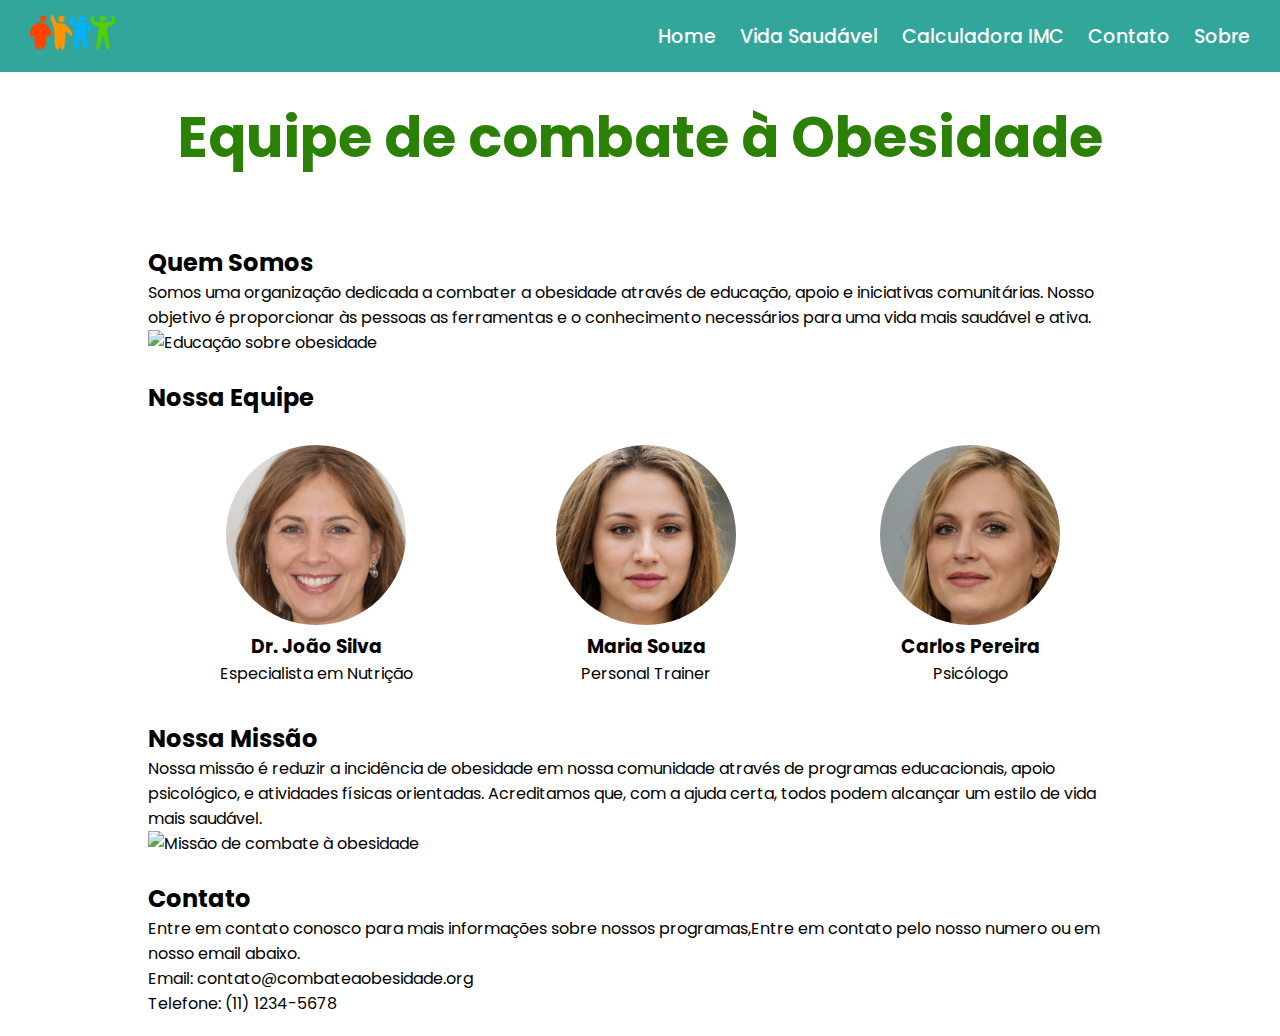
==== about.html @ 6d7c3fb7 "indent" ====
<!DOCTYPE html>
<html lang="pt-BR">

<head>
  <meta charset="UTF-8">
  <meta name="viewport" content="width=device-width, initial-scale=1.0">
  <title>Informações sobre Obesidade</title>
  <link rel="stylesheet" href="styles.css">
</head>

<body>
  <header class="header">
    <a href="#" class="logo">
      <img src="img/logo.png" alt="" height="35" width="85">
      <nav class="navbar">
        <a href="index.html">Home</a>
        <a href="vida_saudavel.html">Vida Saudável</a>
        <a href="calculadora.html">Calculadora IMC</a>
        <a href="contato.html">Contato</a>
        <a href="about.html" class="active">Sobre</a>
      </nav>
    </a>
  </header>
  <div class="spacer"></div>
  <h3 class="title">Equipe de combate à Obesidade</h3>

  <div class="container">
    <div class="main-content">
      <section id="quem-somos">
        <h2>Quem Somos</h2>
        <p>
          Somos uma organização dedicada a combater a obesidade através de educação, apoio e
          iniciativas comunitárias. Nosso objetivo é proporcionar às pessoas as ferramentas e
          o conhecimento necessários para uma vida mais saudável e ativa.
        </p>
        <img src="img/img1.jpg" alt="Educação sobre obesidade" style="width:400px;height:auto;">
      </section>
      <br>
      <section id="nossa-equipe">
        <h2>Nossa Equipe</h2>
        <div class="team">
          <div class="team-member">
            <img src="img/thispersondoesnotexist.jpeg" alt="Membro da equipe 1">
            <h3>Dr. João Silva</h3>
            <p>Especialista em Nutrição</p>
          </div>
          <div class="team-member">
            <img src="img/thispersondoesnotexist2.jpeg" alt="Membro da equipe 2">
            <h3>Maria Souza</h3>
            <p>Personal Trainer</p>
          </div>
          <div class="team-member">
            <img src="img/thispersondoesnotexist3.jpeg" alt="Membro da equipe 3">
            <h3>Carlos Pereira</h3>
            <p>Psicólogo</p>
          </div>
        </div>
      </section>
      <br>
      <section id="nossa-missao">
        <h2>Nossa Missão</h2>
        <p>
          Nossa missão é reduzir a incidência de obesidade em nossa comunidade através de programas
          educacionais, apoio psicológico, e atividades físicas orientadas. Acreditamos que, com a ajuda
          certa, todos podem alcançar um estilo de vida mais saudável.
        </p>
        <img src="img/img5.1.jpg" alt="Missão de combate à obesidade" style="width:400px;height:auto;">
      </section>
      <br>
      <section id="contato">
        <h2>Contato</h2>
        <p>
          Entre em contato conosco para mais informações sobre nossos programas,Entre em contato pelo nosso numero ou em
          nosso email abaixo.
        </p>
        <p>Email: contato@combateaobesidade.org</p>
        <p>Telefone: (11) 1234-5678</p>
      </section>
    </div>
  </div>

  <script src="script.js"></script>
</body>

</html>
---- styles.css ----
@import url("https://fonts.googleapis.com/css2?family=Poppins:wght@300;400;500;600;700;800;900&display=swap");

* {
  margin: 0;
  padding: 0;
  box-sizing: border-box;
  font-family: 'Poppins', sans-serif;
}

.title {
  padding: 25px;
  font-size: 3.5em;
  text-align: center;
  color: #2a8105;
}

body {
  background-color: #fff;
}


.header {
  position: fixed;
  top: 0;
  left: 0;
  width: 100%;
  padding: 15px 30px;
  display: flex;
  justify-content: space-between;
  align-items: center;
  z-index: 100;
  background: transparent;
  color: #333;
  margin-bottom: 20px;
  background-color: #32A69A;
}

.navbar a {
  position: relative;
  font-size: 19px;
  color: white;
  font-weight: 500;
  text-decoration: none;
  margin-left: 20px;
}

.navbar a::before {
  content: '';
  position: absolute;
  top: 100%;
  left: 0;
  width: 0;
  height: 2px;
  background: rgb(255, 255, 255);
  transition: .3s;
}

.navbar a:hover::before {
  width: 100%
}

.spacer {
  height: 70px;
}

.title-main {
  font-size: 3.5em;
  text-align: center;
  color: #8C0D2F5;
  font-weight: bold;
  padding: 10px 20px;
  ;
}

main {
  padding: 20px;
  margin-left: 12%;
  margin-right: 12%;
}

.info-section {
  display: flex;
  align-items: center;
  justify-content: space-between;
  margin-bottom: 50px;
}

.text-content {
  flex: 1;
  margin-right: 20px;

}

.text-content h3 {
  color: #2a8105;
  font-size: 1.5em;
}

.text-content p {
  font-size: 1.1em;

}

.carousel-container {
  flex: 1;
  max-width: 600px;
}

.carousel {
  position: relative;
  width: 100%;
  height: 300px;
  overflow: hidden;
  border-radius: 10px;
}

.carousel-inner {
  display: flex;
  transition: transform 0.5s ease;
}

.carousel-item {
  min-width: 100%;
  transition: opacity 0.5s ease;
}

.carousel-item img {
  width: 100%;
  height: 100%;
  object-fit: cover;
  display: block;
}

/* Estilo para o contêiner do carrossel */
.carousel-container {
  position: relative;
  /* Define o posicionamento relativo */
  flex: 1;
  max-width: 600px;
  margin: 50px auto 0;
  /* Adicionei margem superior de 50px e removi a margem inferior */
}

/* Estilo para os botões do carrossel */
/* Estilo para os botões do carrossel */
.carousel-buttons {
  position: absolute;
  /* Define o posicionamento absoluto */
  top: 50%;
  /* Coloca os botões no meio verticalmente */
  width: 100%;
  /* Ocupa toda a largura do contêiner */
  display: flex;
  justify-content: space-between;
  /* Distribui os botões à esquerda e à direita */
  transform: translateY(-50%);
  /* Ajusta a posição verticalmente */
}

.carousel-buttons button {
  font-size: 1.5em;
  background-color: rgba(0, 0, 0, 0);
  /* Cor de fundo com transparência */
  color: #fff;
  /* Cor do texto */
  border: none;
  border-radius: 5px;
  /* Borda arredondada */
  padding: 10px 20px;
  /* Espaçamento interno */
  cursor: pointer;
  transition: background-color 0.3s;
  /* Transição suave de cor de fundo */
  align-self: center;
  /* Alinha verticalmente o botão dentro do contêiner */
}

/* Estilo para quando o botão estiver sendo hover (passar o mouse por cima) */
.carousel-buttons button:hover {
  background-color: rgba(0, 0, 0, 0);
  /* Cor de fundo alterada */
}

.prev,
.next {
  cursor: pointer;
  width: 30px;
  height: 30px;
  color: white;
  font-weight: bold;
  font-size: 18px;
  border: none;
  border-radius: 50%;
  user-select: none;
  background-color: rgba(0, 0, 0, 0.5);
  margin: 0 10px;
}

.prev:hover,
.next:hover {
  background-color: rgba(0, 0, 0, 0.8);
}

/* Seção de paralaxe */
.parallax-section {
  display: flex;
  align-items: center;
  justify-content: space-between;
  margin-bottom: 20px;
  max-height: 200px;
}

.parallax-image-container {
  overflow: hidden;
  position: relative;
  height: 300px;
  max-width: 600px;
}

.parallax-image {
  position: absolute;
  width: 100%;
  height: auto;
  transition: transform 0.1s ease-out;
}

.text-section {
  margin-bottom: 50px;
}

.text-section p {
  font-size: 1.1em;
  color: #666;
  margin-bottom: 20px;
}

.container {
  width: 80%;
  margin: auto;
  overflow: hidden;
}

.main-content {
  padding: 20px;
  background: white;
  margin-top: 20px;
}

.team {
  display: flex;
  justify-content: space-around;
  margin-top: 20px;
}

.team-member {
  text-align: center;
  padding: 10px;
}

.team-member img {
  border-radius: 50%;
  width: 180px;
  height: 180px;
}
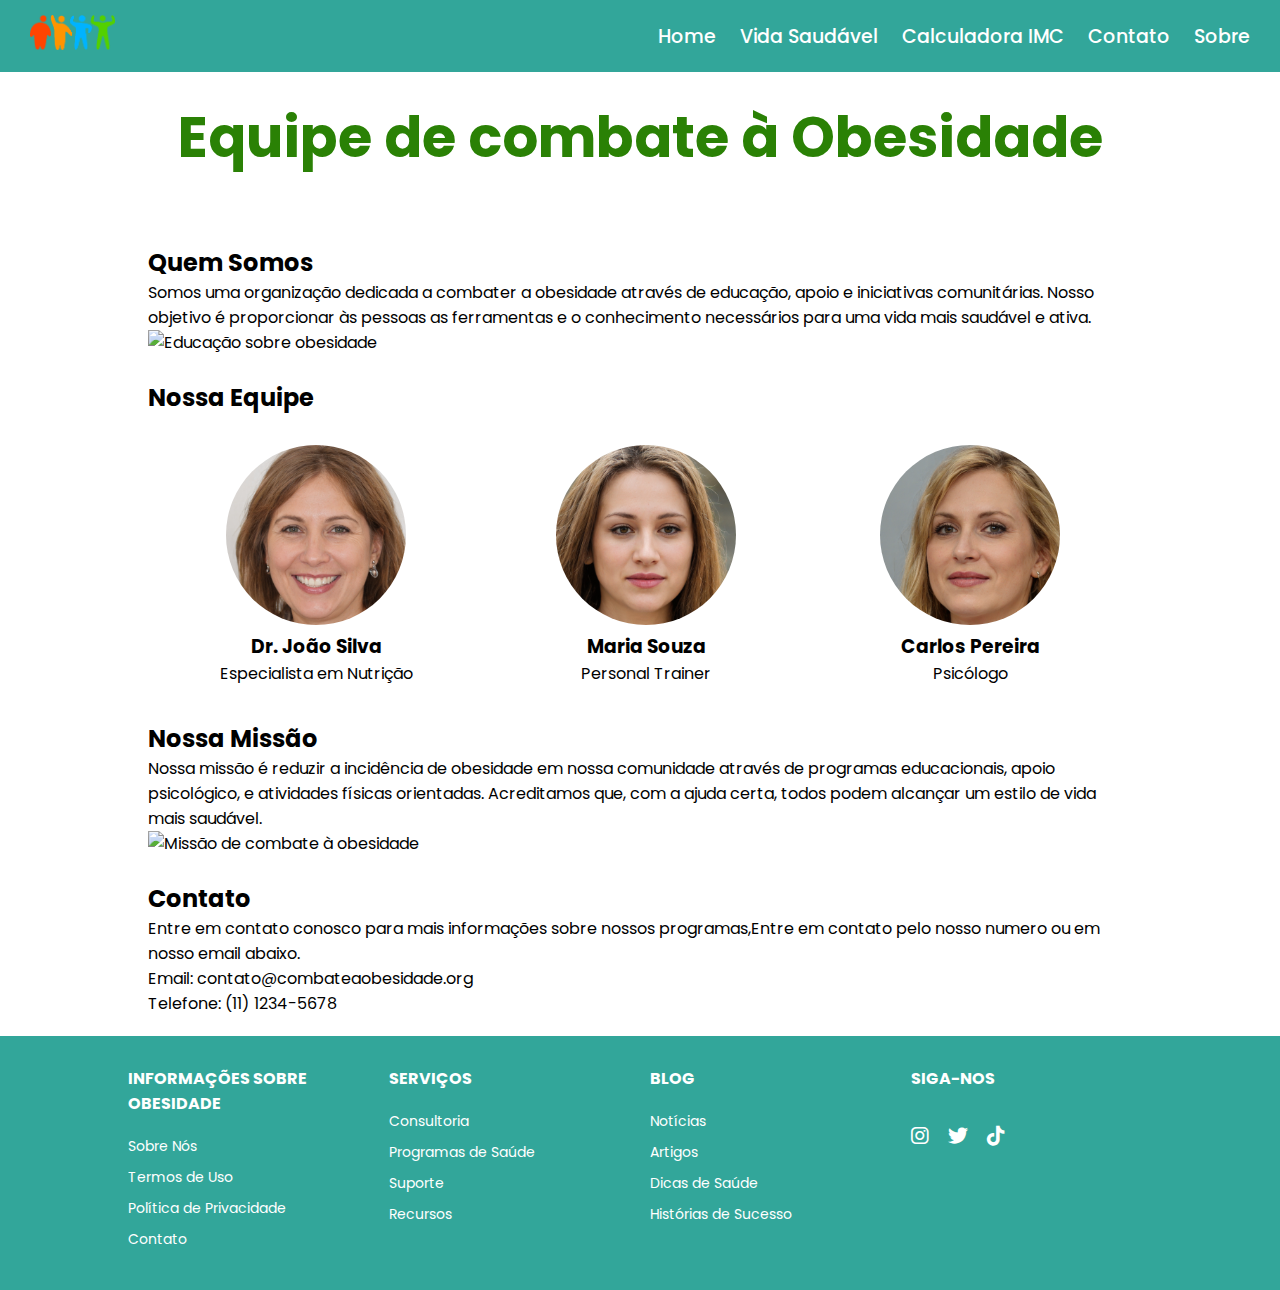
==== commit 323d7dfa: "footer finalizado" ====
--- a/about.html
+++ b/about.html
@@ -2,84 +2,124 @@
 <html lang="pt-BR">
 
 <head>
-  <meta charset="UTF-8">
-  <meta name="viewport" content="width=device-width, initial-scale=1.0">
-  <title>Informações sobre Obesidade</title>
-  <link rel="stylesheet" href="styles.css">
+    <meta charset="UTF-8">
+    <meta name="viewport" content="width=device-width, initial-scale=1.0">
+    <title>Informações sobre Obesidade</title>
+    <link rel="stylesheet" href="styles.css">
+    <link rel="stylesheet" href="https://cdnjs.cloudflare.com/ajax/libs/font-awesome/6.5.2/css/all.min.css">
 </head>
 
 <body>
-  <header class="header">
-    <a href="#" class="logo">
-      <img src="img/logo.png" alt="" height="35" width="85">
-      <nav class="navbar">
-        <a href="index.html">Home</a>
-        <a href="vida_saudavel.html">Vida Saudável</a>
-        <a href="calculadora.html">Calculadora IMC</a>
-        <a href="contato.html">Contato</a>
-        <a href="about.html" class="active">Sobre</a>
-      </nav>
-    </a>
-  </header>
-  <div class="spacer"></div>
-  <h3 class="title">Equipe de combate à Obesidade</h3>
+    <header class="header">
+        <a href="#" class="logo">
+            <img src="img/logo.png" alt="Logo" height="35" width="85">
+            <nav class="navbar">
+                <a href="index.html">Home</a>
+                <a href="vida_saudavel.html">Vida Saudável</a>
+                <a href="calculadora.html">Calculadora IMC</a>
+                <a href="contato.html">Contato</a>
+                <a href="about.html" class="active">Sobre</a>
+            </nav>
+        </a>
+    </header>
+    <div class="spacer"></div>
+    <h3 class="title">Equipe de combate à Obesidade</h3>
 
-  <div class="container">
-    <div class="main-content">
-      <section id="quem-somos">
-        <h2>Quem Somos</h2>
-        <p>
-          Somos uma organização dedicada a combater a obesidade através de educação, apoio e
-          iniciativas comunitárias. Nosso objetivo é proporcionar às pessoas as ferramentas e
-          o conhecimento necessários para uma vida mais saudável e ativa.
-        </p>
-        <img src="img/img1.jpg" alt="Educação sobre obesidade" style="width:400px;height:auto;">
-      </section>
-      <br>
-      <section id="nossa-equipe">
-        <h2>Nossa Equipe</h2>
-        <div class="team">
-          <div class="team-member">
-            <img src="img/thispersondoesnotexist.jpeg" alt="Membro da equipe 1">
-            <h3>Dr. João Silva</h3>
-            <p>Especialista em Nutrição</p>
-          </div>
-          <div class="team-member">
-            <img src="img/thispersondoesnotexist2.jpeg" alt="Membro da equipe 2">
-            <h3>Maria Souza</h3>
-            <p>Personal Trainer</p>
-          </div>
-          <div class="team-member">
-            <img src="img/thispersondoesnotexist3.jpeg" alt="Membro da equipe 3">
-            <h3>Carlos Pereira</h3>
-            <p>Psicólogo</p>
-          </div>
+    <div class="container">
+        <div class="main-content">
+            <section id="quem-somos">
+                <h2>Quem Somos</h2>
+                <p>
+                    Somos uma organização dedicada a combater a obesidade através de educação, apoio e
+                    iniciativas comunitárias. Nosso objetivo é proporcionar às pessoas as ferramentas e
+                    o conhecimento necessários para uma vida mais saudável e ativa.
+                </p>
+                <img src="img/img1.jpg" alt="Educação sobre obesidade" style="width:400px;height:auto;">
+            </section>
+            <br>
+            <section id="nossa-equipe">
+                <h2>Nossa Equipe</h2>
+                <div class="team">
+                    <div class="team-member">
+                        <img src="img/thispersondoesnotexist.jpeg" alt="Membro da equipe 1">
+                        <h3>Dr. João Silva</h3>
+                        <p>Especialista em Nutrição</p>
+                    </div>
+                    <div class="team-member">
+                        <img src="img/thispersondoesnotexist2.jpeg" alt="Membro da equipe 2">
+                        <h3>Maria Souza</h3>
+                        <p>Personal Trainer</p>
+                    </div>
+                    <div class="team-member">
+                        <img src="img/thispersondoesnotexist3.jpeg" alt="Membro da equipe 3">
+                        <h3>Carlos Pereira</h3>
+                        <p>Psicólogo</p>
+                    </div>
+                </div>
+            </section>
+            <br>
+            <section id="nossa-missao">
+                <h2>Nossa Missão</h2>
+                <p>
+                    Nossa missão é reduzir a incidência de obesidade em nossa comunidade através de programas
+                    educacionais, apoio psicológico, e atividades físicas orientadas. Acreditamos que, com a ajuda
+                    certa, todos podem alcançar um estilo de vida mais saudável.
+                </p>
+                <img src="img/img5.1.jpg" alt="Missão de combate à obesidade" style="width:400px;height:auto;">
+            </section>
+            <br>
+            <section id="contato">
+                <h2>Contato</h2>
+                <p>
+                    Entre em contato conosco para mais informações sobre nossos programas,Entre em contato pelo nosso numero ou em
+                    nosso email abaixo.
+                </p>
+                <p>Email: contato@combateaobesidade.org</p>
+                <p>Telefone: (11) 1234-5678</p>
+            </section>
         </div>
-      </section>
-      <br>
-      <section id="nossa-missao">
-        <h2>Nossa Missão</h2>
-        <p>
-          Nossa missão é reduzir a incidência de obesidade em nossa comunidade através de programas
-          educacionais, apoio psicológico, e atividades físicas orientadas. Acreditamos que, com a ajuda
-          certa, todos podem alcançar um estilo de vida mais saudável.
-        </p>
-        <img src="img/img5.1.jpg" alt="Missão de combate à obesidade" style="width:400px;height:auto;">
-      </section>
-      <br>
-      <section id="contato">
-        <h2>Contato</h2>
-        <p>
-          Entre em contato conosco para mais informações sobre nossos programas,Entre em contato pelo nosso numero ou em
-          nosso email abaixo.
-        </p>
-        <p>Email: contato@combateaobesidade.org</p>
-        <p>Telefone: (11) 1234-5678</p>
-      </section>
     </div>
-  </div>
+    <footer class="footer">
+        <div class="container">
+            <div>
+                <h5 class="footer-title">Informações sobre Obesidade</h5>
+                <ul class="footer-links">
+                    <li><a href="about.html">Sobre Nós</a></li>
+                    <li><a href="terms.html">Termos de Uso</a></li>
+                    <li><a href="privacy.html">Política de Privacidade</a></li>
+                    <li><a href="contact.html">Contato</a></li>
+                </ul>
+            </div>
+            <div>
+                <h5 class="footer-title">Serviços</h5>
+                <ul class="footer-links">
+                    <li><a href="services.html">Consultoria</a></li>
+                    <li><a href="programs.html">Programas de Saúde</a></li>
+                    <li><a href="support.html">Suporte</a></li>
+                    <li><a href="resources.html">Recursos</a></li>
+                </ul>
+            </div>
+            <div>
+                <h5 class="footer-title">Blog</h5>
+                <ul class="footer-links">
+                    <li><a href="news.html">Notícias</a></li>
+                    <li><a href="articles.html">Artigos</a></li>
+                    <li><a href="tips.html">Dicas de Saúde</a></li>
+                    <li><a href="stories.html">Histórias de Sucesso</a></li>
+                </ul>
+            </div>
+            <div>
+                <h5 class="footer-title">Siga-nos</h5>
+                <div class="social-icons">
+                  <a href="https://www.instagram.com"><i class="fab fa-instagram"></i></a>
+                  <a href="https://x.com"><i class="fab fa-twitter"></i></a>
+                  <a href="https://tiktok.com"><i class="fab fa-tiktok"></i></a>
+                </div>
+            </div>
+        </div>
+    </footer>
 
-  <script src="script.js"></script>
+    <script src="script.js"></script>
 </body>
 
-</html>+</html>
--- a/styles.css
+++ b/styles.css
@@ -7,6 +7,13 @@
   font-family: 'Poppins', sans-serif;
 }
 
+body {
+  display: flex;
+  flex-direction: column;
+  min-height: 100vh;
+  background-color: #fff;
+}
+
 .title {
   padding: 25px;
   font-size: 3.5em;
@@ -14,11 +21,6 @@
   color: #2a8105;
 }
 
-body {
-  background-color: #fff;
-}
-
-
 .header {
   position: fixed;
   top: 0;
@@ -29,9 +31,6 @@
   justify-content: space-between;
   align-items: center;
   z-index: 100;
-  background: transparent;
-  color: #333;
-  margin-bottom: 20px;
   background-color: #32A69A;
 }
 
@@ -52,11 +51,11 @@
   width: 0;
   height: 2px;
   background: rgb(255, 255, 255);
-  transition: .3s;
+  transition: 0.3s;
 }
 
 .navbar a:hover::before {
-  width: 100%
+  width: 100%;
 }
 
 .spacer {
@@ -66,14 +65,13 @@
 .title-main {
   font-size: 3.5em;
   text-align: center;
-  color: #8C0D2F5;
+  color: #8C0D2F;
   font-weight: bold;
   padding: 10px 20px;
-  ;
 }
 
 main {
-  padding: 20px;
+  flex: 1;
   margin-left: 12%;
   margin-right: 12%;
 }
@@ -88,7 +86,6 @@
 .text-content {
   flex: 1;
   margin-right: 20px;
-
 }
 
 .text-content h3 {
@@ -98,20 +95,21 @@
 
 .text-content p {
   font-size: 1.1em;
-
 }
 
 .carousel-container {
   flex: 1;
   max-width: 600px;
+  margin: 50px auto 0;
+  position: relative;
 }
 
 .carousel {
-  position: relative;
   width: 100%;
   height: 300px;
   overflow: hidden;
   border-radius: 10px;
+  position: relative;
 }
 
 .carousel-inner {
@@ -131,54 +129,28 @@
   display: block;
 }
 
-/* Estilo para o contêiner do carrossel */
-.carousel-container {
-  position: relative;
-  /* Define o posicionamento relativo */
-  flex: 1;
-  max-width: 600px;
-  margin: 50px auto 0;
-  /* Adicionei margem superior de 50px e removi a margem inferior */
-}
-
-/* Estilo para os botões do carrossel */
-/* Estilo para os botões do carrossel */
 .carousel-buttons {
   position: absolute;
-  /* Define o posicionamento absoluto */
   top: 50%;
-  /* Coloca os botões no meio verticalmente */
-  width: 100%;
-  /* Ocupa toda a largura do contêiner */
+  width: 100%;
   display: flex;
   justify-content: space-between;
-  /* Distribui os botões à esquerda e à direita */
   transform: translateY(-50%);
-  /* Ajusta a posição verticalmente */
 }
 
 .carousel-buttons button {
   font-size: 1.5em;
   background-color: rgba(0, 0, 0, 0);
-  /* Cor de fundo com transparência */
   color: #fff;
-  /* Cor do texto */
   border: none;
   border-radius: 5px;
-  /* Borda arredondada */
   padding: 10px 20px;
-  /* Espaçamento interno */
   cursor: pointer;
   transition: background-color 0.3s;
-  /* Transição suave de cor de fundo */
-  align-self: center;
-  /* Alinha verticalmente o botão dentro do contêiner */
-}
-
-/* Estilo para quando o botão estiver sendo hover (passar o mouse por cima) */
+}
+
 .carousel-buttons button:hover {
-  background-color: rgba(0, 0, 0, 0);
-  /* Cor de fundo alterada */
+  background-color: rgba(0, 0, 0, 0.5);
 }
 
 .prev,
@@ -201,7 +173,6 @@
   background-color: rgba(0, 0, 0, 0.8);
 }
 
-/* Seção de paralaxe */
 .parallax-section {
   display: flex;
   align-items: center;
@@ -261,4 +232,70 @@
   border-radius: 50%;
   width: 180px;
   height: 180px;
-}+}
+
+/* FOOTER */
+/* General styles for the footer */
+.footer {
+  background-color: #32A69A;
+  color: #fff;
+  padding: 30px 0;
+  font-size: 14px;
+}
+
+.footer-title {
+  font-size: 16px;
+  margin-bottom: 20px;
+  color: #ffffff;
+  text-transform: uppercase;
+}
+
+.footer-links {
+  list-style-type: none;
+  padding: 0;
+}
+
+.footer-links li {
+  margin-bottom: 10px;
+}
+
+.footer-links a {
+  color: #ffffff;
+  text-decoration: none;
+}
+
+.footer-links a:hover {
+  color: #ffffff;
+  text-decoration: underline;
+}
+
+.social-icons {
+  margin-top: 10px;
+}
+
+.social-icons a {
+  color: #ffffff;
+  margin-right: 15px;
+  font-size: 20px;
+  display: inline-block;
+  transition: color 0.3s;
+}
+
+.social-icons a:hover {
+  color: #aaa;
+}
+
+/* Grid layout for the footer */
+.footer .container {
+  display: grid;
+  grid-template-columns: repeat(4, 1fr);
+  gap: 20px;
+}
+
+.footer .container > div {
+  display: flex;
+  flex-direction: column;
+}
+
+
+
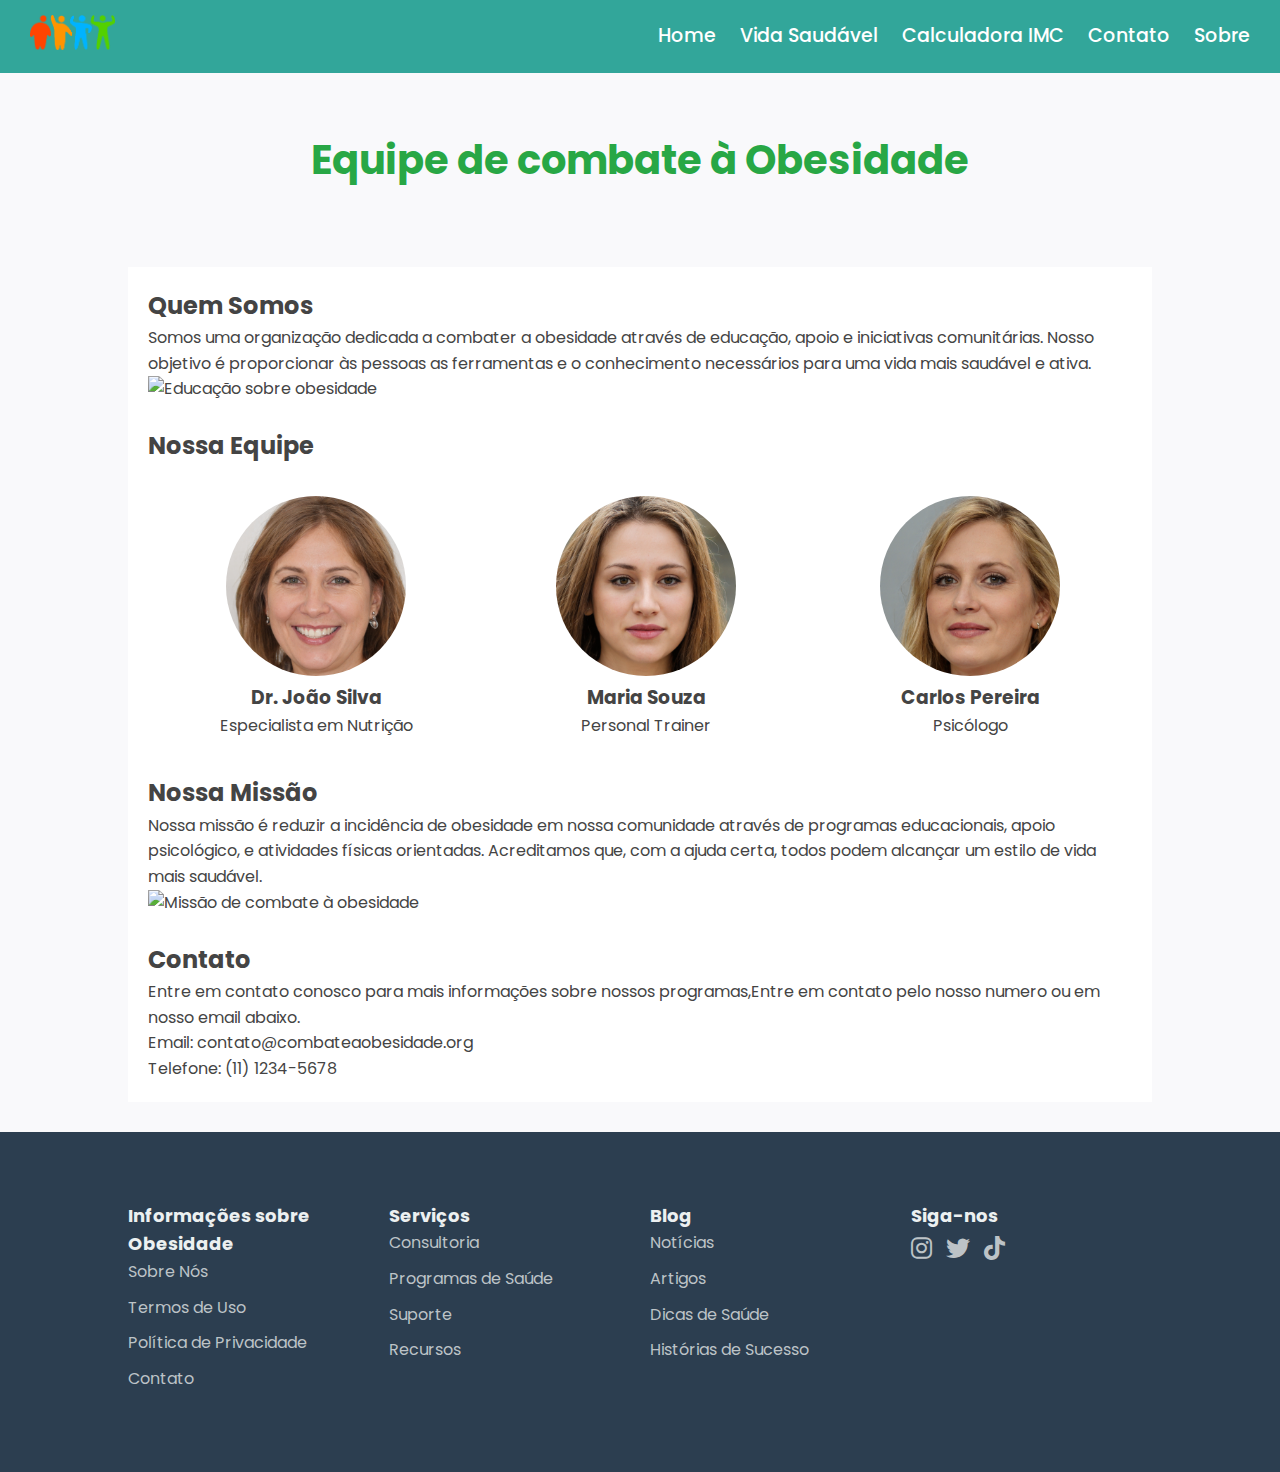
==== commit cfaeee2a: "formulario de contato + mapa eu quero me matar" ====
--- a/about.html
+++ b/about.html
@@ -11,7 +11,7 @@
 
 <body>
     <header class="header">
-        <a href="#" class="logo">
+        <a href="index.html" class="logo">
             <img src="img/logo.png" alt="Logo" height="35" width="85">
             <nav class="navbar">
                 <a href="index.html">Home</a>
--- a/styles.css
+++ b/styles.css
@@ -16,13 +16,13 @@
 
 .title {
   padding: 25px;
-  font-size: 3.5em;
-  text-align: center;
-  color: #2a8105;
+  font-size: 2.5em;
+  text-align: center;
+  color: #28a745;
 }
 
 .header {
-  position: fixed;
+  position: relative;
   top: 0;
   left: 0;
   width: 100%;
@@ -59,21 +59,13 @@
 }
 
 .spacer {
-  height: 70px;
-}
-
-.title-main {
-  font-size: 3.5em;
-  text-align: center;
-  color: #8C0D2F;
-  font-weight: bold;
-  padding: 10px 20px;
+  height: 30px;
 }
 
 main {
   flex: 1;
-  margin-left: 12%;
-  margin-right: 12%;
+  margin-left: 5%;
+  margin-right: 5%;
 }
 
 .info-section {
@@ -85,7 +77,8 @@
 
 .text-content {
   flex: 1;
-  margin-right: 20px;
+  margin-right: 50px;
+  text-align: justify;
 }
 
 .text-content h3 {
@@ -173,6 +166,11 @@
   background-color: rgba(0, 0, 0, 0.8);
 }
 
+.imagem-paralax {
+  width: 100%;
+  height: 150px;
+}
+
 .parallax-section {
   display: flex;
   align-items: center;
@@ -206,11 +204,31 @@
 }
 
 .container {
+  display: flex;
+  justify-content: space-between;
+  align-items: flex-start;
+  margin: 30px auto;
   width: 80%;
-  margin: auto;
-  overflow: hidden;
-}
-
+}
+
+.form-container {
+  flex: 1;
+  max-width: 40%;
+  padding: 20px;
+  background-color: #fff;
+  border-radius: 10px;
+  height: 500px; /* Altura ajustada para igualar ao mapa */
+}
+
+#map-container {
+  flex: 1;
+  max-width: 55%;
+}
+
+#map {
+  width: 100%;
+  height: 500px;
+}
 .main-content {
   padding: 20px;
   background: white;
@@ -235,23 +253,26 @@
 }
 
 /* FOOTER */
-/* General styles for the footer */
 .footer {
-  background-color: #32A69A;
-  color: #fff;
-  padding: 30px 0;
-  font-size: 14px;
+  background-color: #2c3e50;
+  color: #ecf0f1;
+  padding: 40px 0;
+  font-family: Arial, sans-serif;
+}
+
+.footer .container {
+  display: flex;
+  justify-content: space-between;
+  flex-wrap: wrap;
 }
 
 .footer-title {
-  font-size: 16px;
-  margin-bottom: 20px;
-  color: #ffffff;
-  text-transform: uppercase;
+  font-size: 18px;
+  margin-bottom: 0px;
 }
 
 .footer-links {
-  list-style-type: none;
+  list-style: none;
   padding: 0;
 }
 
@@ -260,32 +281,24 @@
 }
 
 .footer-links a {
-  color: #ffffff;
+  color: #bdc3c7;
   text-decoration: none;
 }
 
 .footer-links a:hover {
-  color: #ffffff;
-  text-decoration: underline;
-}
-
-.social-icons {
-  margin-top: 10px;
+  color: #ecf0f1;
 }
 
 .social-icons a {
-  color: #ffffff;
-  margin-right: 15px;
-  font-size: 20px;
-  display: inline-block;
-  transition: color 0.3s;
+  color: #bdc3c7;
+  margin-right: 10px;
+  font-size: 24px;
 }
 
 .social-icons a:hover {
-  color: #aaa;
-}
-
-/* Grid layout for the footer */
+  color: #ecf0f1;
+}
+
 .footer .container {
   display: grid;
   grid-template-columns: repeat(4, 1fr);
@@ -297,5 +310,180 @@
   flex-direction: column;
 }
 
-
-
+/* Indicadores do Carrossel */
+.carousel-indicators {
+  text-align: center;
+  position: absolute;
+  bottom: 10px;
+  width: 100%;
+}
+
+.carousel-indicators span {
+  display: inline-block;
+  width: 10px;
+  height: 10px;
+  margin: 0 5px;
+  background-color: #bdc3c7;
+  border-radius: 50%;
+  cursor: pointer;
+}
+
+.carousel-indicators .active {
+  background-color: #ecf0f1;
+}
+
+.carousel-buttons button {
+  background-color: transparent;
+  border: none;
+  color: white;
+  font-size: 24px;
+  cursor: pointer;
+  padding: 10px 20px;
+  transition: background-color 0.3s ease;
+}
+
+.carousel-buttons button:hover {
+  background-color: rgba(255, 255, 255, 0.05);
+}
+
+body {
+  background-color: #f9f9fb;
+  color: #444;
+  line-height: 1.6;
+}
+
+.calculator {
+  background-color: #ffffff;
+  padding: 30px;
+  border-radius: 15px;
+  box-shadow: 0 4px 8px rgba(0, 0, 0, 0.1);
+  width: 100%;
+  max-width: 400px;
+  margin: 50px auto;
+  transition: all 0.3s ease;
+}
+
+.calculator:hover {
+  box-shadow: 0 6px 12px rgba(0, 0, 0, 0.15);
+}
+
+.calculator h3 {
+  margin-bottom: 25px;
+  text-align: center;
+  color: #333;
+  font-size: 1.8em;
+}
+
+.calculator form {
+  display: flex;
+  flex-direction: column;
+}
+
+.calculator form label {
+  margin-bottom: 8px;
+  font-weight: bold;
+  color: #666;
+}
+
+.calculator form input {
+  padding: 12px;
+  margin-bottom: 15px;
+  border: 1px solid #ddd;
+  border-radius: 8px;
+  transition: border-color 0.3s ease, box-shadow 0.3s ease;
+}
+
+.calculator form input:focus {
+  border-color: #4CAF50;
+  box-shadow: 0 0 8px rgba(76, 175, 80, 0.2);
+}
+
+.calculator form button {
+  padding: 12px;
+  background-color: #4CAF50;
+  color: white;
+  border: none;
+  border-radius: 8px;
+  cursor: pointer;
+  transition: background-color 0.3s ease, transform 0.3s ease;
+}
+
+.calculator form button:hover {
+  background-color: #45a049;
+  transform: translateY(-2px);
+}
+
+.calculator form button:active {
+  transform: translateY(0);
+}
+
+.calculator #result {
+  text-align: center;
+  margin-top: 25px;
+  font-size: 1.5em;
+  color: #333;
+}
+
+#result.success {
+  color: #4CAF50;
+}
+
+#result.error {
+  color: #f44336;
+}
+
+form {
+  background-color: #ffffff;
+  padding: 30px;
+  border-radius: 15px;
+  box-shadow: 0 4px 8px rgba(0, 0, 0, 0.1);
+  width: 100%;
+  max-width: 400px;
+  margin: 50px auto;
+  transition: all 0.3s ease;
+}
+
+form h2 {
+  margin-bottom: 25px;
+  text-align: center;
+  color: #333;
+  font-size: 1.8em;
+}
+
+form label {
+  margin-bottom: 8px;
+  font-weight: bold;
+  color: #666;
+}
+
+form input {
+  padding: 12px;
+  margin-bottom: 15px;
+  border: 1px solid #ddd;
+  border-radius: 8px;
+  transition: border-color 0.3s ease, box-shadow 0.3s ease;
+}
+
+form input:focus {
+  border-color: #4CAF50;
+  box-shadow: 0 0 8px rgba(76, 175, 80, 0.2);
+}
+
+form button {
+  padding: 12px;
+  background-color: #4CAF50;
+  color: white;
+  border: none;
+  border-radius: 8px;
+  cursor: pointer;
+  transition: background-color 0.3s ease, transform 0.3s ease;
+}
+
+form button:hover {
+  background-color: #45a049;
+  transform: translateY(-2px);
+}
+
+form button:active {
+  transform: translateY(0);
+}
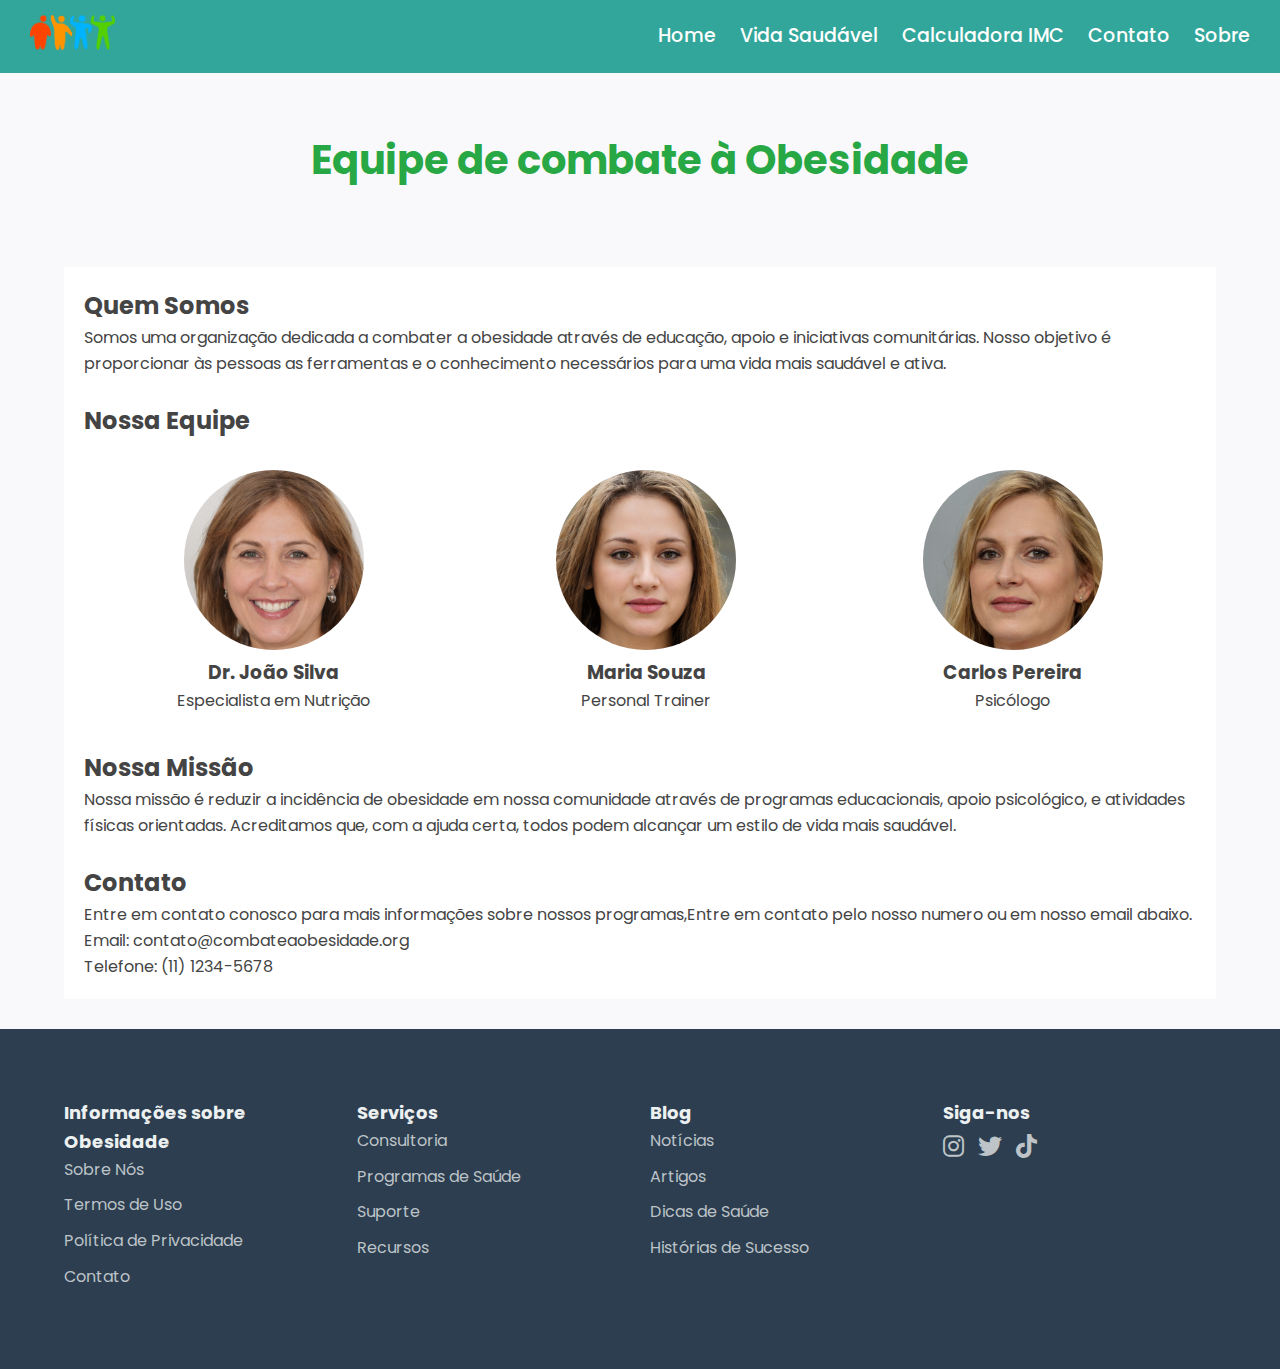
==== commit ac709713: "apresentação" ====
--- a/about.html
+++ b/about.html
@@ -34,7 +34,6 @@
                     iniciativas comunitárias. Nosso objetivo é proporcionar às pessoas as ferramentas e
                     o conhecimento necessários para uma vida mais saudável e ativa.
                 </p>
-                <img src="img/img1.jpg" alt="Educação sobre obesidade" style="width:400px;height:auto;">
             </section>
             <br>
             <section id="nossa-equipe">
@@ -65,7 +64,6 @@
                     educacionais, apoio psicológico, e atividades físicas orientadas. Acreditamos que, com a ajuda
                     certa, todos podem alcançar um estilo de vida mais saudável.
                 </p>
-                <img src="img/img5.1.jpg" alt="Missão de combate à obesidade" style="width:400px;height:auto;">
             </section>
             <br>
             <section id="contato">
--- a/styles.css
+++ b/styles.css
@@ -206,28 +206,34 @@
 .container {
   display: flex;
   justify-content: space-between;
-  align-items: flex-start;
+  align-items: flex-start; /* Alinhar ao topo */
   margin: 30px auto;
-  width: 80%;
-}
-
-.form-container {
+  width: 90%; /* Aumentar a largura do container para ocupar mais espaço */
+}
+
+
+.formularioContainer {
   flex: 1;
-  max-width: 40%;
-  padding: 20px;
-  background-color: #fff;
-  border-radius: 10px;
-  height: 500px; /* Altura ajustada para igualar ao mapa */
+  margin: 10px;
+  min-height: 500px;
+  margin-top: -20px;
+  width: 55%; /* Ajuste a largura conforme necessário */
 }
 
 #map-container {
   flex: 1;
-  max-width: 55%;
-}
+  max-width: 40%; /* Reduzir a largura do mapa */
+  min-height: 500px; /* Altura mínima igual */
+  margin-top: 0; /* Certifique-se de que a margem superior está ajustada conforme necessário */
+  margin-right: 140px;
+}
+
 
 #map {
   width: 100%;
   height: 500px;
+  position: relative;
+  right: 115px;
 }
 .main-content {
   padding: 20px;
@@ -487,3 +493,19 @@
 form button:active {
   transform: translateY(0);
 }
+
+textarea#mensagem {
+  width: 100%;
+  height: 100px; /* Ajuste a altura conforme necessário */
+  padding: 10px;
+  border-radius: 5px;
+  border: 1px solid #ccc;
+}  
+
+form textarea { resize:none; }
+
+.map-title{
+  position: relative;
+  margin-left: 115px;
+  right: 10px;
+}
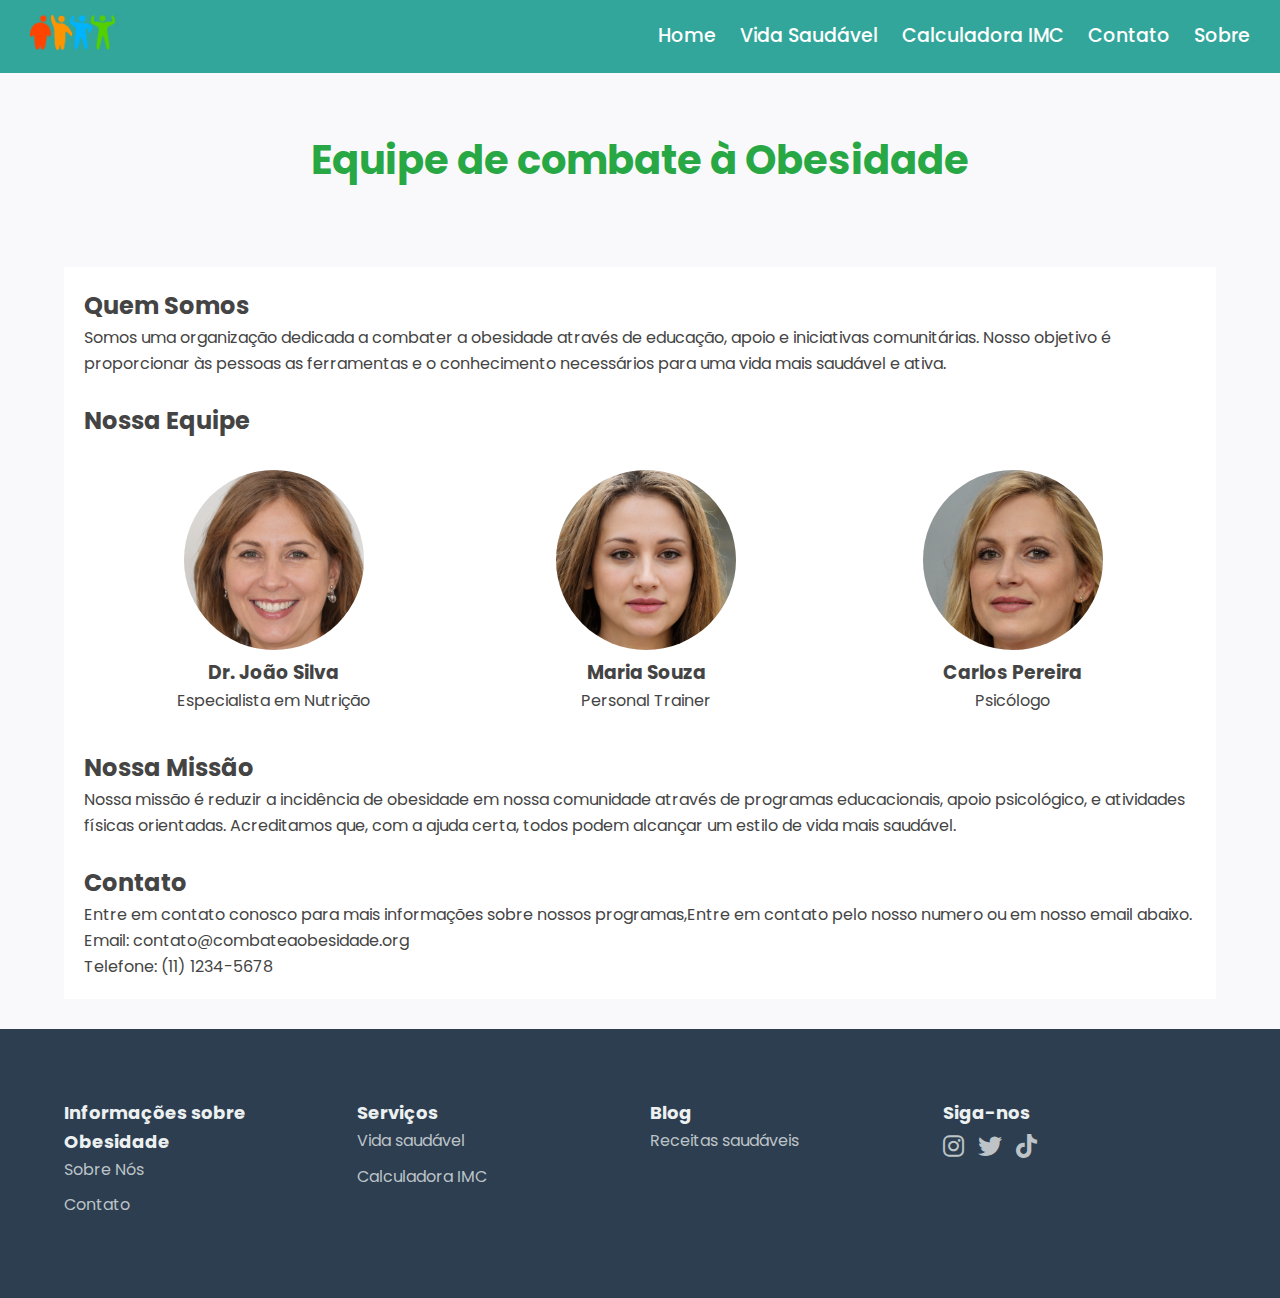
==== commit cb5cd7a7: "alterações no footer" ====
--- a/about.html
+++ b/about.html
@@ -79,43 +79,36 @@
     </div>
     <footer class="footer">
         <div class="container">
-            <div>
-                <h5 class="footer-title">Informações sobre Obesidade</h5>
-                <ul class="footer-links">
-                    <li><a href="about.html">Sobre Nós</a></li>
-                    <li><a href="terms.html">Termos de Uso</a></li>
-                    <li><a href="privacy.html">Política de Privacidade</a></li>
-                    <li><a href="contact.html">Contato</a></li>
-                </ul>
+          <div>
+            <h5 class="footer-title">Informações sobre Obesidade</h5>
+            <ul class="footer-links">
+              <li><a href="about.html">Sobre Nós</a></li>
+              <li><a href="contato.html">Contato</a></li>
+            </ul>
+          </div>
+          <div>
+            <h5 class="footer-title">Serviços</h5>
+            <ul class="footer-links">
+              <li><a href="vida_saudavel.html">Vida saudável</a></li>
+              <li><a href="calculadora.html">Calculadora IMC</a></li>
+            </ul>
+          </div>
+          <div>
+            <h5 class="footer-title">Blog</h5>
+            <ul class="footer-links">
+              <li><a href="vida_saudavel.html">Receitas saudáveis</a></li>
+            </ul>
+          </div>
+          <div>
+            <h5 class="footer-title">Siga-nos</h5>
+            <div class="social-icons">
+              <a href="https://www.instagram.com"><i class="fab fa-instagram"></i></a>
+              <a href="https://x.com"><i class="fab fa-twitter"></i></a>
+              <a href="https://tiktok.com"><i class="fab fa-tiktok"></i></a>
             </div>
-            <div>
-                <h5 class="footer-title">Serviços</h5>
-                <ul class="footer-links">
-                    <li><a href="services.html">Consultoria</a></li>
-                    <li><a href="programs.html">Programas de Saúde</a></li>
-                    <li><a href="support.html">Suporte</a></li>
-                    <li><a href="resources.html">Recursos</a></li>
-                </ul>
-            </div>
-            <div>
-                <h5 class="footer-title">Blog</h5>
-                <ul class="footer-links">
-                    <li><a href="news.html">Notícias</a></li>
-                    <li><a href="articles.html">Artigos</a></li>
-                    <li><a href="tips.html">Dicas de Saúde</a></li>
-                    <li><a href="stories.html">Histórias de Sucesso</a></li>
-                </ul>
-            </div>
-            <div>
-                <h5 class="footer-title">Siga-nos</h5>
-                <div class="social-icons">
-                  <a href="https://www.instagram.com"><i class="fab fa-instagram"></i></a>
-                  <a href="https://x.com"><i class="fab fa-twitter"></i></a>
-                  <a href="https://tiktok.com"><i class="fab fa-tiktok"></i></a>
-                </div>
-            </div>
+          </div>
         </div>
-    </footer>
+      </footer>
 
     <script src="script.js"></script>
 </body>
--- a/styles.css
+++ b/styles.css
@@ -93,7 +93,9 @@
 .carousel-container {
   flex: 1;
   max-width: 600px;
-  margin: 50px auto 0;
+  margin-bottom: 50px;
+  margin-right: 50px;
+  margin-top: 90px;
   position: relative;
 }
 
@@ -103,6 +105,7 @@
   overflow: hidden;
   border-radius: 10px;
   position: relative;
+
 }
 
 .carousel-inner {
@@ -166,32 +169,6 @@
   background-color: rgba(0, 0, 0, 0.8);
 }
 
-.imagem-paralax {
-  width: 100%;
-  height: 150px;
-}
-
-.parallax-section {
-  display: flex;
-  align-items: center;
-  justify-content: space-between;
-  margin-bottom: 20px;
-  max-height: 200px;
-}
-
-.parallax-image-container {
-  overflow: hidden;
-  position: relative;
-  height: 300px;
-  max-width: 600px;
-}
-
-.parallax-image {
-  position: absolute;
-  width: 100%;
-  height: auto;
-  transition: transform 0.1s ease-out;
-}
 
 .text-section {
   margin-bottom: 50px;
@@ -206,28 +183,26 @@
 .container {
   display: flex;
   justify-content: space-between;
-  align-items: flex-start; /* Alinhar ao topo */
+  align-items: flex-start;
   margin: 30px auto;
-  width: 90%; /* Aumentar a largura do container para ocupar mais espaço */
-}
-
+  width: 90%;
+}
 
 .formularioContainer {
   flex: 1;
   margin: 10px;
   min-height: 500px;
   margin-top: -20px;
-  width: 55%; /* Ajuste a largura conforme necessário */
+  width: 55%;
 }
 
 #map-container {
   flex: 1;
-  max-width: 40%; /* Reduzir a largura do mapa */
-  min-height: 500px; /* Altura mínima igual */
-  margin-top: 0; /* Certifique-se de que a margem superior está ajustada conforme necessário */
+  max-width: 40%;
+  min-height: 500px;
+  margin-top: 0;
   margin-right: 140px;
 }
-
 
 #map {
   width: 100%;
@@ -235,6 +210,7 @@
   position: relative;
   right: 115px;
 }
+
 .main-content {
   padding: 20px;
   background: white;
@@ -360,13 +336,14 @@
 
 .calculator {
   background-color: #ffffff;
-  padding: 30px;
+  padding: 10px;
   border-radius: 15px;
   box-shadow: 0 4px 8px rgba(0, 0, 0, 0.1);
   width: 100%;
-  max-width: 400px;
-  margin: 50px auto;
+  max-width: 300px;
   transition: all 0.3s ease;
+  margin-bottom: 80px;
+  margin-left: 40px;
 }
 
 .calculator:hover {
@@ -374,10 +351,10 @@
 }
 
 .calculator h3 {
-  margin-bottom: 25px;
+  margin-bottom: 10px;
   text-align: center;
   color: #333;
-  font-size: 1.8em;
+  font-size: 1.5em;
 }
 
 .calculator form {
@@ -386,14 +363,14 @@
 }
 
 .calculator form label {
-  margin-bottom: 8px;
+  margin-bottom: 5px;
   font-weight: bold;
   color: #666;
 }
 
 .calculator form input {
-  padding: 12px;
-  margin-bottom: 15px;
+  padding: 8px;
+  margin-bottom: 10px;
   border: 1px solid #ddd;
   border-radius: 8px;
   transition: border-color 0.3s ease, box-shadow 0.3s ease;
@@ -405,7 +382,7 @@
 }
 
 .calculator form button {
-  padding: 12px;
+  padding: 10px;
   background-color: #4CAF50;
   color: white;
   border: none;
@@ -425,8 +402,8 @@
 
 .calculator #result {
   text-align: center;
-  margin-top: 25px;
-  font-size: 1.5em;
+  margin-top: 15px;
+  font-size: 1.3em;
   color: #333;
 }
 
@@ -496,16 +473,146 @@
 
 textarea#mensagem {
   width: 100%;
-  height: 100px; /* Ajuste a altura conforme necessário */
+  height: 100px;
   padding: 10px;
   border-radius: 5px;
   border: 1px solid #ccc;
 }  
 
-form textarea { resize:none; }
-
-.map-title{
+form textarea {
+  resize: none;
+}
+
+.map-title {
   position: relative;
   margin-left: 115px;
   right: 10px;
 }
+
+.main-container {
+  display: flex;
+  justify-content: center;
+  align-items: center;
+  gap: 20px;
+  margin-top: 20px;
+}
+
+.calculator, .tabelaIMC {
+  flex: 1;
+  max-width: 40%;
+}
+
+.tabelaIMC img {
+  max-width: 100%;
+  height: auto;
+  width: 300px;
+  margin-bottom: 85px;
+  margin-left: 180px;
+}
+
+.site-container {
+  width: 100%;
+
+}
+
+
+.section {
+  display: flex;
+  align-items: center;
+  justify-content: space-between;
+  margin-bottom: 50px;
+  text-align: justify;
+  font-size: 1.1em
+}
+
+
+
+.titulo-receita h2 {
+  font-size: 2rem;
+  margin-bottom: 20px;
+  color: #2a8105
+}
+.titulo-receita p{
+  font-size: 1.1em
+}
+
+
+
+.beneficios h3{
+  color: #2a8105;
+  font-size: 1.5em;
+}
+
+
+.beneficios {
+  text-align: left;
+  margin-bottom: 20px;
+  font-size: 1.1em
+}
+
+.beneficios p {
+  margin-bottom: 10px;
+  font-size: 1.1em;
+}
+
+.conteudo-receita {
+  display: flex;
+  justify-content: space-between;
+  align-items: flex-start;
+  font-size: 1.1em
+}
+
+.ingredientes {
+  flex: 1;
+  text-align: left; /* Alinha os ingredientes à esquerda */
+  margin-right: 20px; /* Espaço entre os ingredientes e a imagem */
+  font-size: 1.1em
+}
+
+.ingredientes h3 {
+  font-size: 1.3rem;
+  margin-bottom: 10px;
+  color: #2a8105;
+  
+}
+
+.ingredientes-list {
+  list-style-type: none;
+  padding-left: 0;
+}
+
+.ingredientes-list li {
+  margin-bottom: 5px;
+}
+
+.ingredientes-list i {
+  color: #bdc3c7;
+  font-size: 1.1rem;
+}
+
+.imagem-section {
+  flex: 1;
+  text-align: center; /* Alinha a imagem ao centro */
+}
+
+.imagem-section img {
+  max-width: 75%;
+  height: auto;
+  border-radius: 8px;
+  box-shadow: 0 4px 8px rgba(0, 0, 0, 0.1);
+}
+
+.preparo {
+  text-align: justify;
+  font-size: 1.1em
+}
+
+.preparo h3 {
+  font-size: 1.3rem;
+  margin-bottom: 10px;
+  color: #2a8105;
+}
+
+.espaçamento{
+  margin-left: 25px;
+}
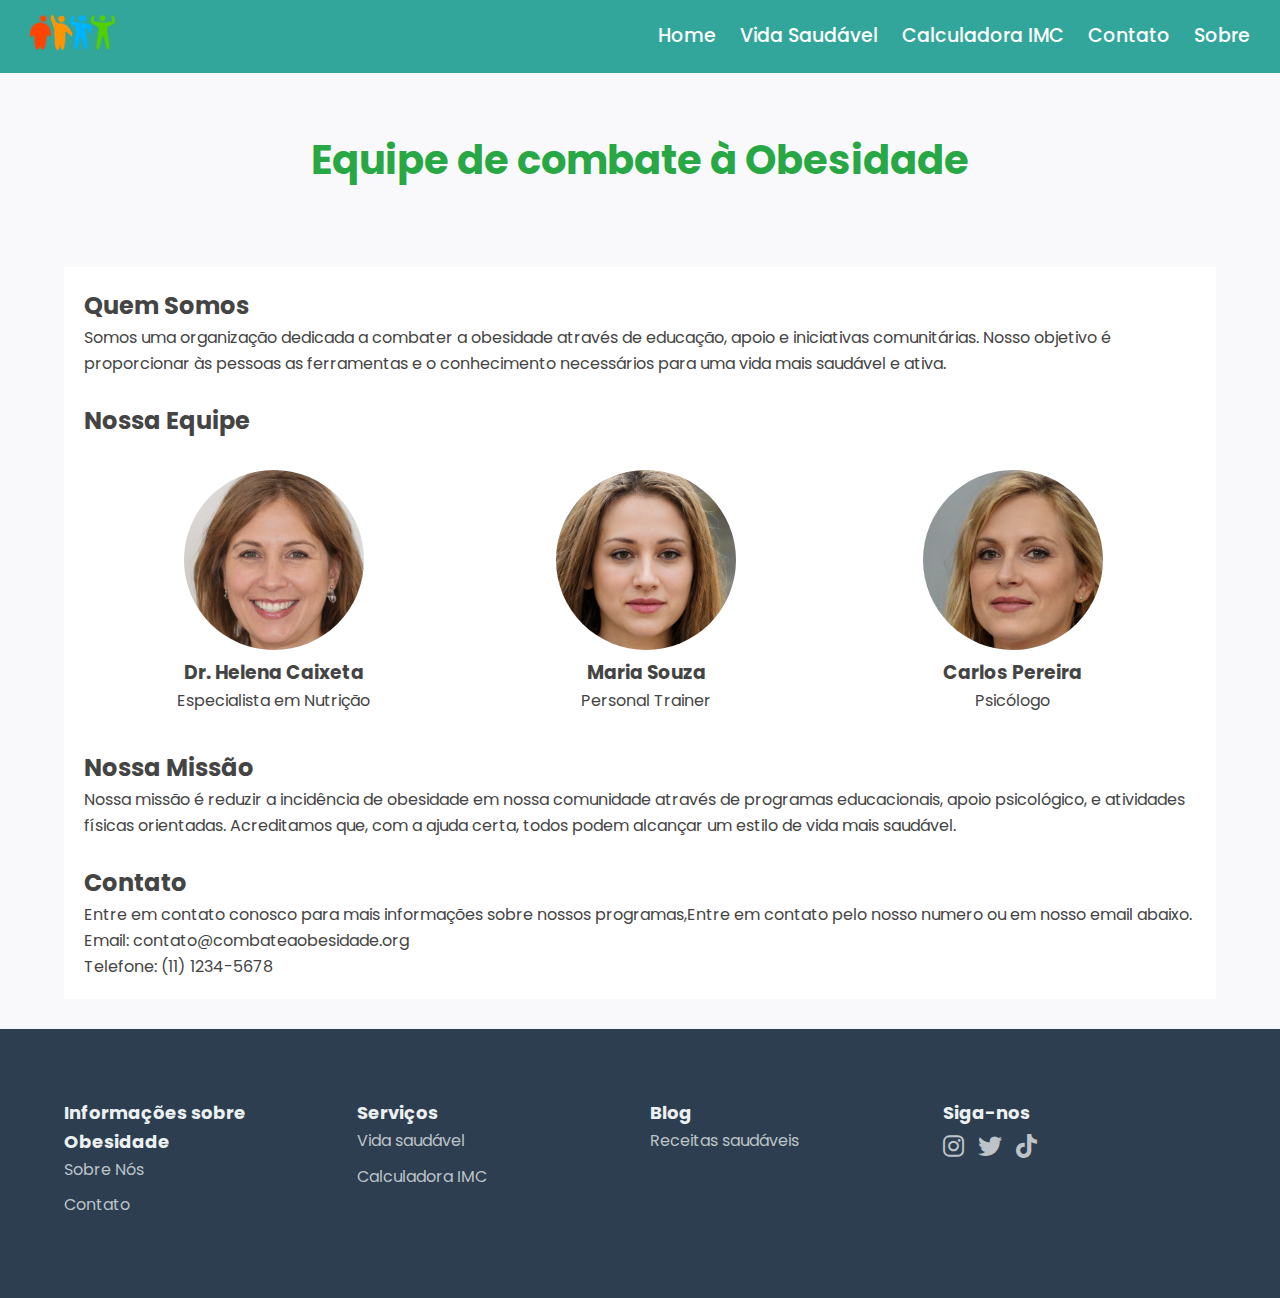
==== commit 98afe007: "Update nomes" ====
--- a/about.html
+++ b/about.html
@@ -41,7 +41,7 @@
                 <div class="team">
                     <div class="team-member">
                         <img src="img/thispersondoesnotexist.jpeg" alt="Membro da equipe 1">
-                        <h3>Dr. João Silva</h3>
+                        <h3>Dr. Helena Caixeta</h3>
                         <p>Especialista em Nutrição</p>
                     </div>
                     <div class="team-member">
--- a/styles.css
+++ b/styles.css
@@ -208,7 +208,6 @@
   width: 100%;
   height: 500px;
   position: relative;
-  right: 115px;
 }
 
 .main-content {
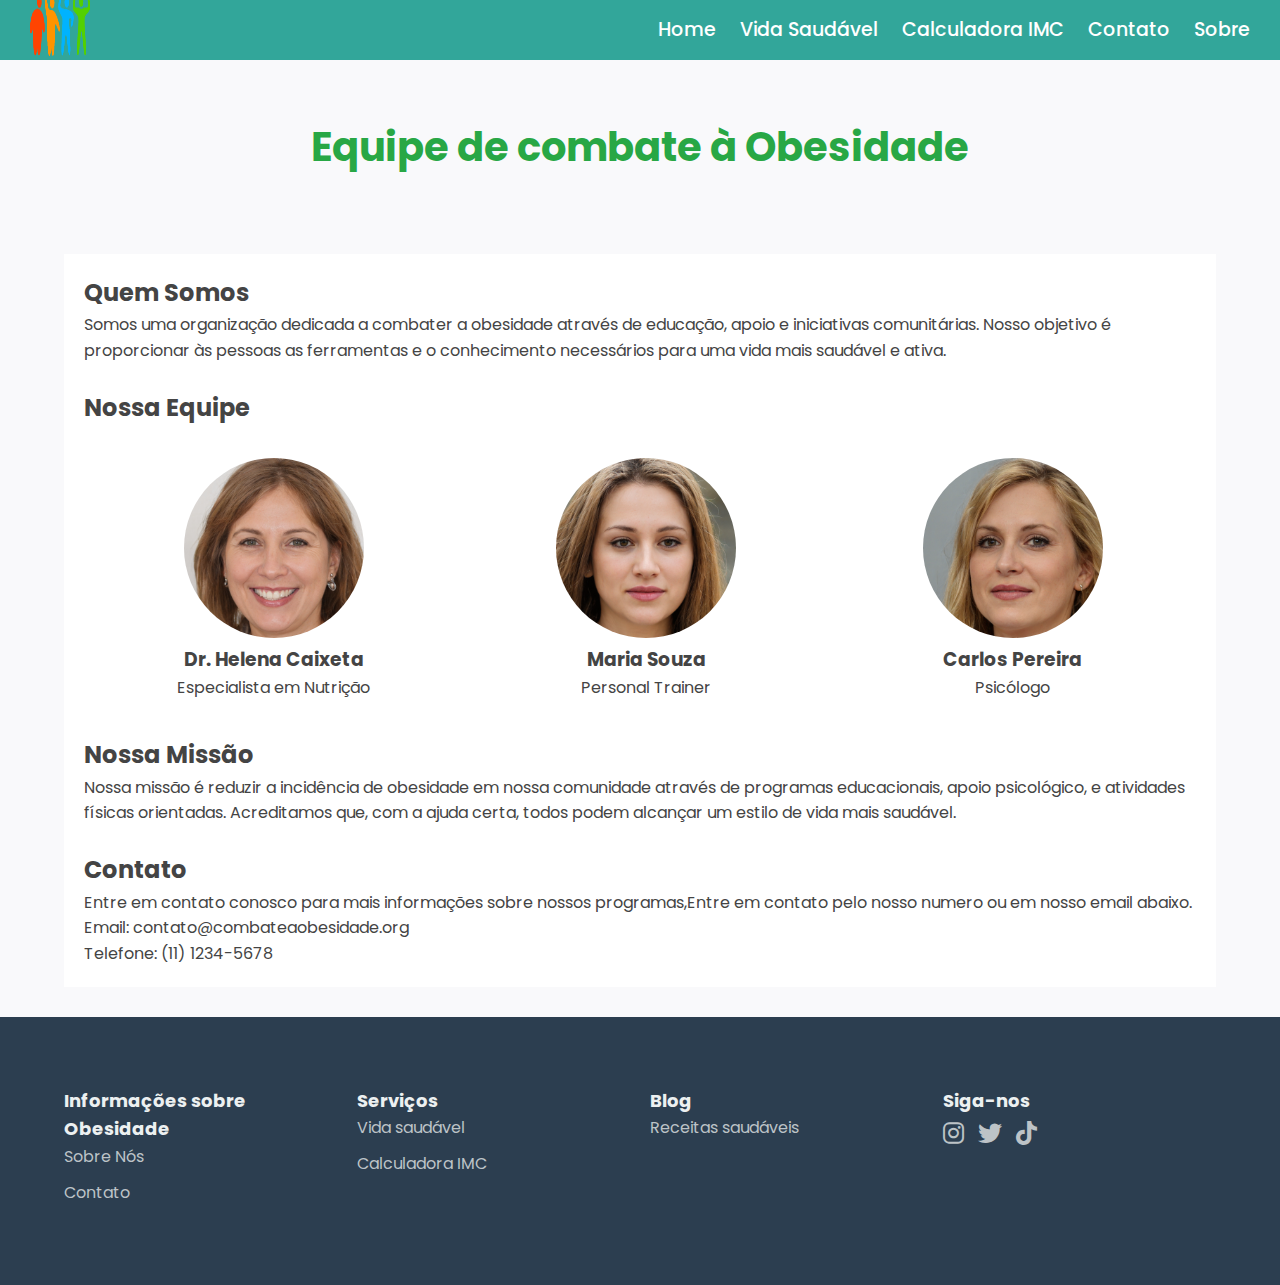
==== commit 1c5bde0e: "Alteração trabalho Pi" ====
--- a/about.html
+++ b/about.html
@@ -7,12 +7,13 @@
     <title>Informações sobre Obesidade</title>
     <link rel="stylesheet" href="styles.css">
     <link rel="stylesheet" href="https://cdnjs.cloudflare.com/ajax/libs/font-awesome/6.5.2/css/all.min.css">
-</head>
+    <link rel="icon" href="img/logo.png" type="image/png">
+  </head>
 
 <body>
     <header class="header">
         <a href="index.html" class="logo">
-            <img src="img/logo.png" alt="Logo" height="35" width="85">
+            <img src="img/logo.png" alt="Logo" height="60" width="60">
             <nav class="navbar">
                 <a href="index.html">Home</a>
                 <a href="vida_saudavel.html">Vida Saudável</a>
--- a/styles.css
+++ b/styles.css
@@ -24,6 +24,7 @@
 .header {
   position: relative;
   top: 0;
+  height: 60px;
   left: 0;
   width: 100%;
   padding: 15px 30px;
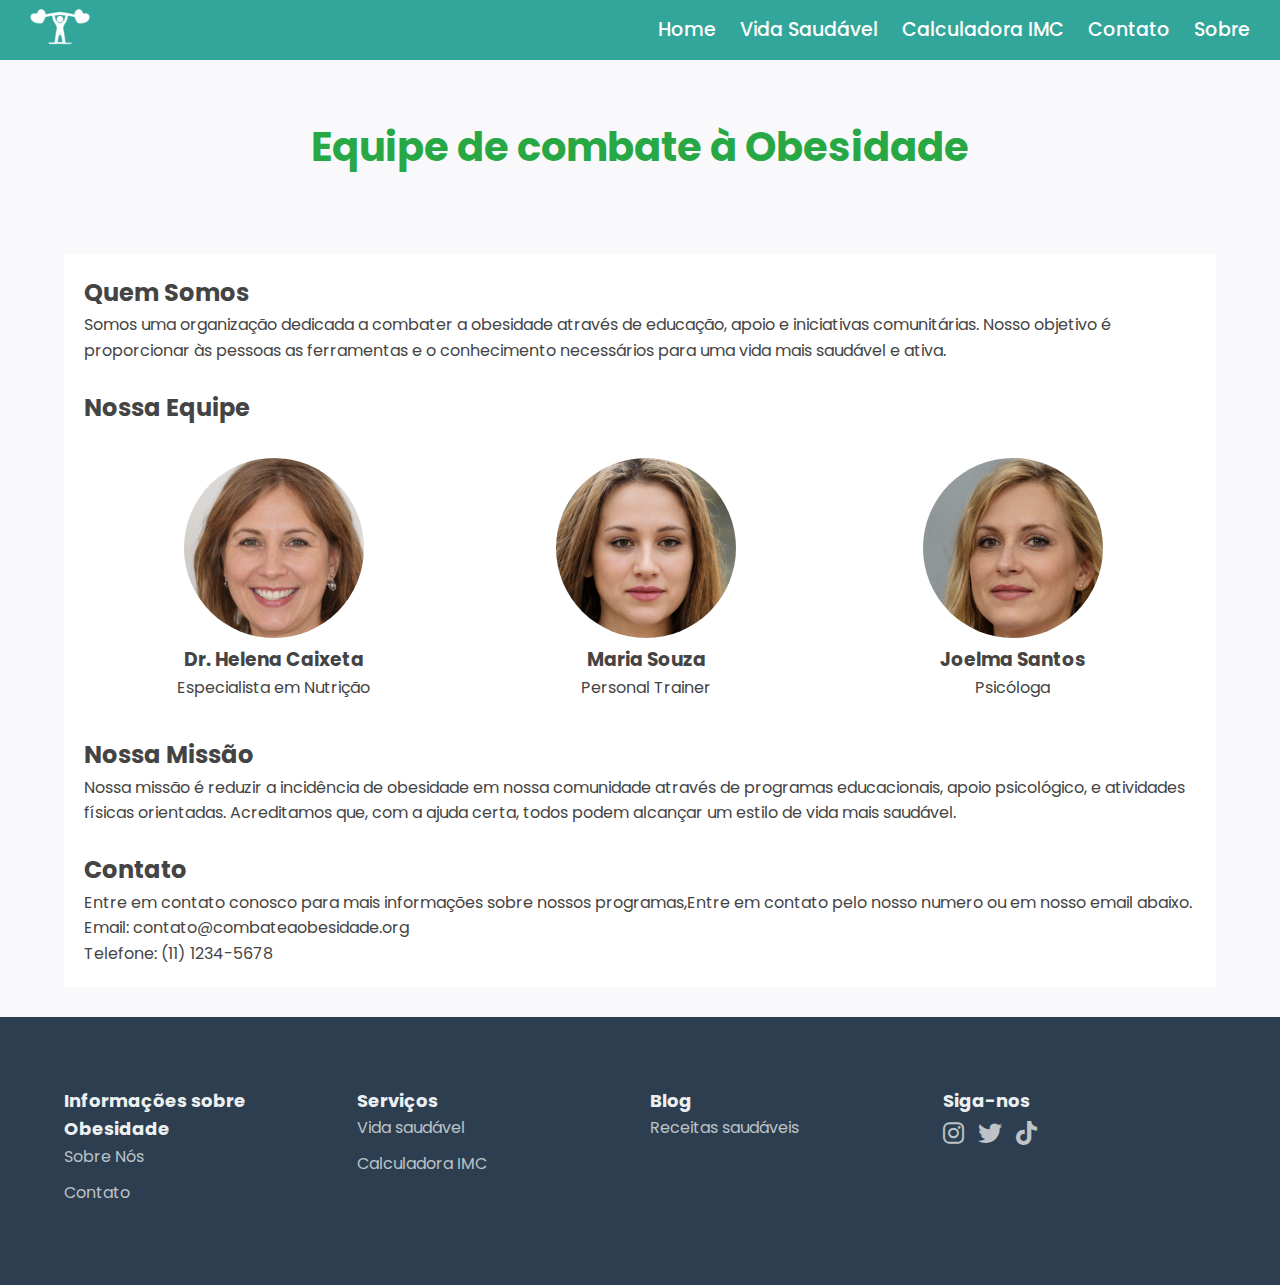
==== commit e0ce386c: "Update about.html" ====
--- a/about.html
+++ b/about.html
@@ -52,8 +52,8 @@
                     </div>
                     <div class="team-member">
                         <img src="img/thispersondoesnotexist3.jpeg" alt="Membro da equipe 3">
-                        <h3>Carlos Pereira</h3>
-                        <p>Psicólogo</p>
+                        <h3>Joelma Santos</h3>
+                        <p>Psicóloga</p>
                     </div>
                 </div>
             </section>
